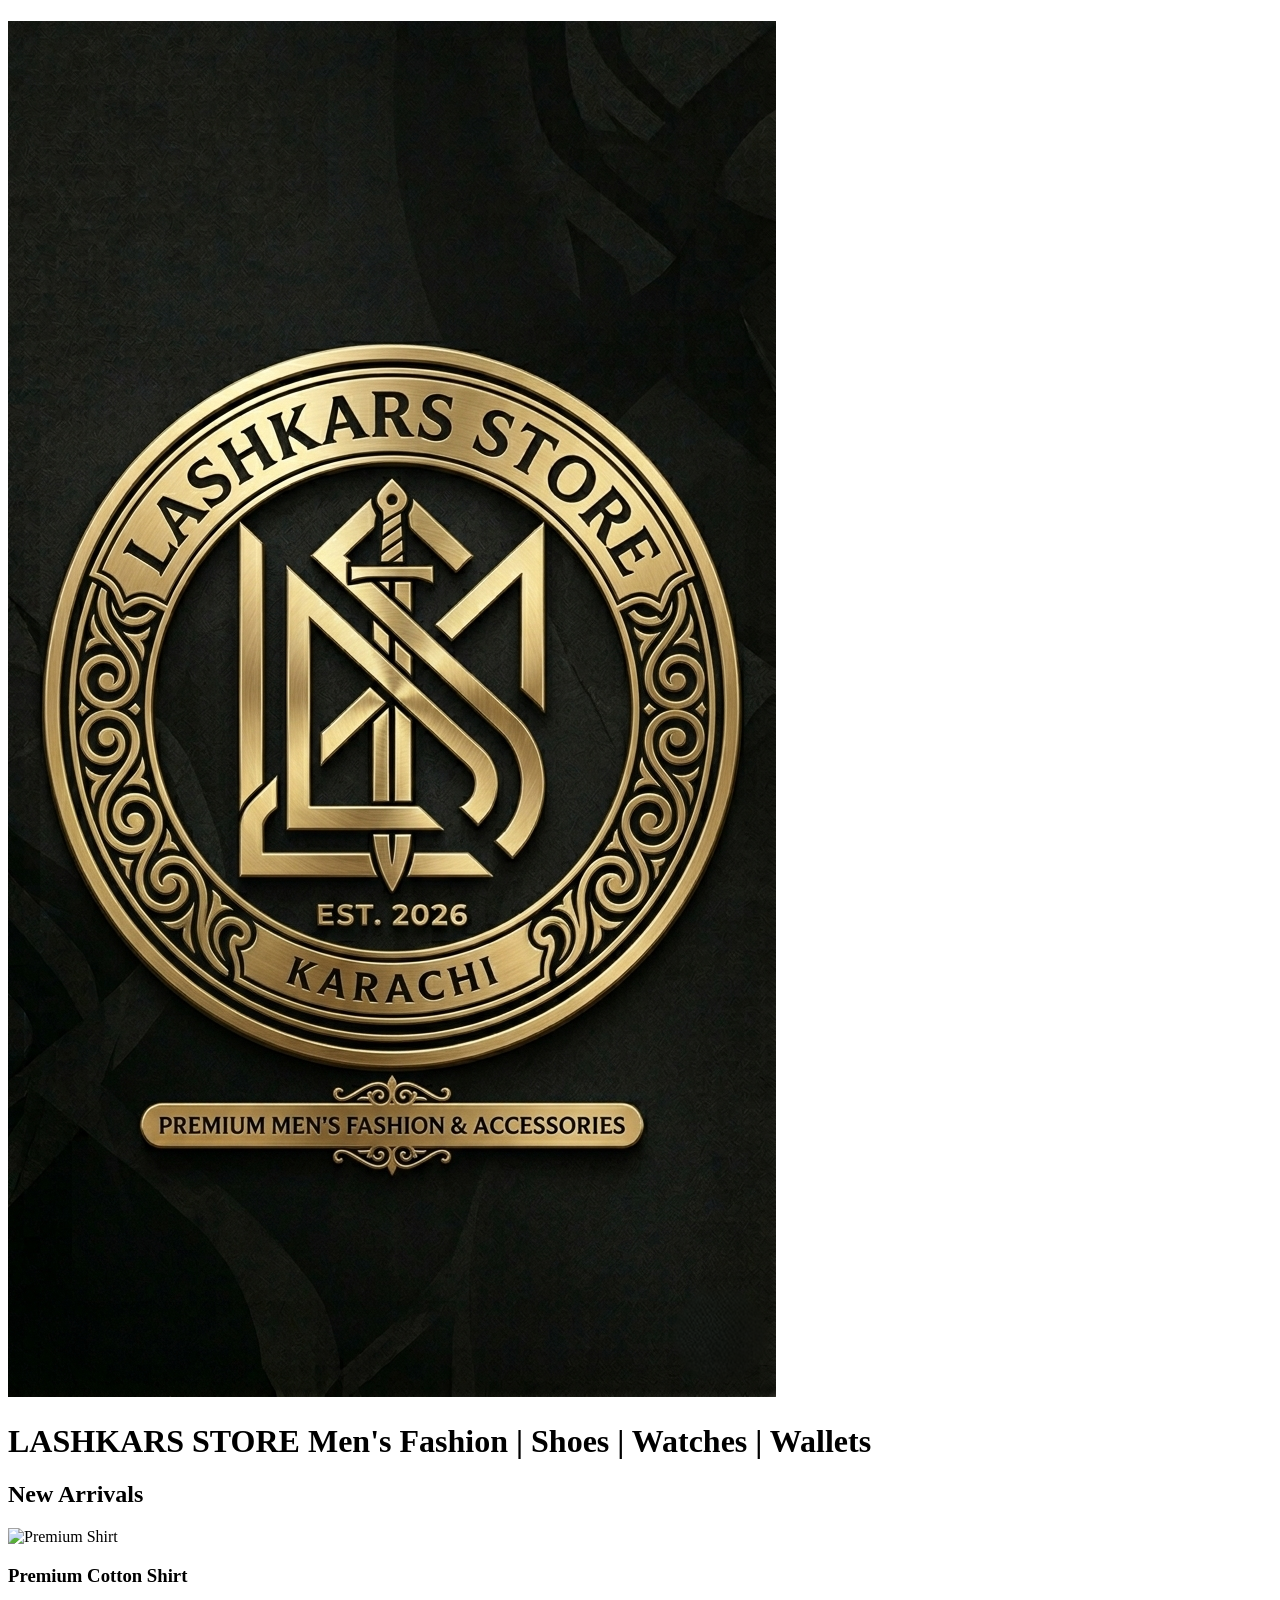
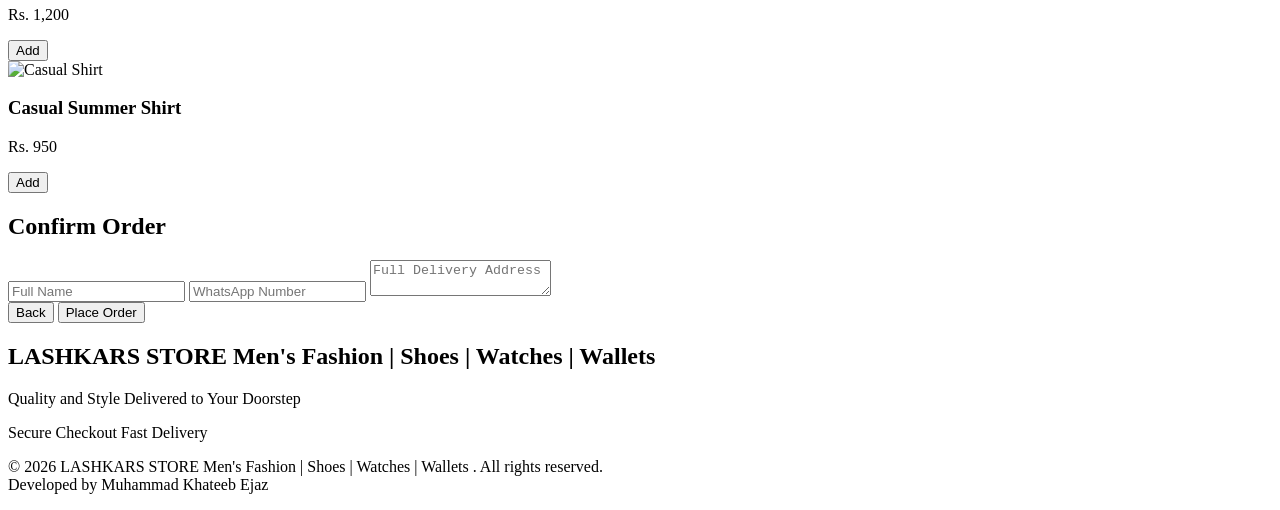
==== index.html @ 495f9097 "Update index.html" ====
<!DOCTYPE html>
<html lang="en">
<head>
    <meta charset="UTF-8">
    <meta name="viewport" content="width=device-width, initial-scale=1.0">
    <title>Blinkit Style Store</title>
    <script src="https://cdn.tailwindcss.com"></script>
</head>
<body class="bg-gray-100">

<header class="bg-yellow-400 p-3 md:p-4 shadow-md sticky top-0 z-50">
    <div class="container mx-auto flex justify-between items-center px-2 md:px-0">
        <h1 class="text-xl md:text-2xl font-bold text-black">
           
        </h1>
    
      <div class="container mx-auto flex items-center justify-between"> 

        <!-- Logo -->
        <div class="flex items-center gap-3">

            <img 
            src="logo.png"
            alt="LASHKARS Logo"
            class="w-12 h-12 rounded-full object-cover">

            <h1 class="text-xl md:text-2xl font-bold text-black">
                LASHKARS STORE
Men's Fashion | Shoes | Watches | Wallets
            </h1>

        </div>
    </header>

    <main class="container mx-auto p-3 md:p-8">
        <h2 class="text-lg md:text-xl font-bold mb-4 md:mb-6 text-gray-800">New Arrivals</h2>
        
        <div class="grid grid-cols-2 sm:grid-cols-3 md:grid-cols-4 lg:grid-cols-5 gap-3 md:gap-6">
            
            <div class="bg-white p-2 md:p-3 rounded-xl shadow-sm border border-gray-100 hover:shadow-md transition flex flex-col justify-between">
                <div>
                    <div class="h-40 md:h-52 overflow-hidden rounded-lg bg-gray-50 mb-2 md:mb-3">
                        <img src="https://i.ibb.co/BHY3Q6bq/SHIRT.jpg" alt="Premium Shirt" class="w-full h-full object-contain">
                    </div>
                    <h3 class="font-semibold text-xs md:text-sm text-gray-800 line-clamp-2">Premium Cotton Shirt</h3>
                    <p class="text-green-700 font-bold text-base md:text-lg">Rs. 1,200</p>
                </div>
                <button onclick="openOrderModal('Premium Cotton Shirt', '1200')" class="mt-2 w-full border-2 border-green-600 text-green-600 font-bold py-1.5 rounded-lg hover:bg-green-600 hover:text-white transition text-xs md:text-sm uppercase tracking-wider">Add</button>
            </div>

            <div class="bg-white p-2 md:p-3 rounded-xl shadow-sm border border-gray-100 hover:shadow-md transition flex flex-col justify-between">
                <div>
                    <div class="h-40 md:h-52 overflow-hidden rounded-lg bg-gray-50 mb-2 md:mb-3">
                        <img src="https://i.ibb.co/SXbGPmrp/shirt.jpg" alt="Casual Shirt" class="w-full h-full object-contain">
                    </div>
                    <h3 class="font-semibold text-xs md:text-sm text-gray-800 line-clamp-2">Casual Summer Shirt</h3>
                    <p class="text-green-700 font-bold text-base md:text-lg">Rs. 950</p>
                </div>
                <button onclick="openOrderModal('Casual Summer Shirt', '950')" class="mt-2 w-full border-2 border-green-600 text-green-600 font-bold py-1.5 rounded-lg hover:bg-green-600 hover:text-white transition text-xs md:text-sm uppercase tracking-wider">Add</button>
            </div>

            </div>
    </main>

    <div id="orderModal" class="fixed inset-0 bg-black bg-opacity-60 hidden flex items-center justify-center p-4 z-[100]">
        <div class="bg-white p-5 md:p-8 rounded-2xl w-full max-w-[95%] md:max-w-sm shadow-2xl">
            <h2 class="text-xl font-bold mb-1">Confirm Order</h2>
            <p id="selectedProductName" class="text-gray-500 text-xs md:text-sm mb-4 italic"></p>
            
            <form action="https://formspree.io/f/mwvyrdaq" method="POST">
                <input type="hidden" name="Item" id="productInput">
                <input type="hidden" name="Price" id="priceInput">
                
                <div class="space-y-3">
                    <input type="text" name="name" placeholder="Full Name" required class="w-full border-2 border-gray-100 p-2.5 rounded-xl focus:border-yellow-400 outline-none text-sm">
                    <input type="tel" name="phone" placeholder="WhatsApp Number" required class="w-full border-2 border-gray-100 p-2.5 rounded-xl focus:border-yellow-400 outline-none text-sm">
                    <textarea name="address" placeholder="Full Delivery Address" required class="w-full border-2 border-gray-100 p-2.5 rounded-xl focus:border-yellow-400 outline-none h-24 text-sm"></textarea>
                </div>
                
                <div class="flex gap-3 mt-6">
                    <button type="button" onclick="closeModal()" class="flex-1 text-gray-500 font-bold py-3 text-sm">Back</button>
                    <button type="submit" class="flex-1 bg-yellow-400 hover:bg-yellow-500 text-black font-bold py-3 rounded-xl shadow-lg text-sm">Place Order</button>
                </div>
            </form>
        </div>
    </div>

    <script>
        function openOrderModal(name, price) {
            document.getElementById('orderModal').classList.remove('hidden');
            document.getElementById('selectedProductName').innerText = "Ordering: " + name;
            document.getElementById('productInput').value = name;
            document.getElementById('priceInput').value = price;
            // Scroll lock for mobile
            document.body.style.overflow = 'hidden';
        }

        function closeModal() {
            document.getElementById('orderModal').classList.add('hidden');
            document.body.style.overflow = 'auto';
        }
    </script>



    <!-- Footer Section -->
    <footer class="bg-white border-t border-gray-200 mt-12 py-8">
        <div class="container mx-auto px-4 text-center">
            <h2 class="text-xl font-bold text-gray-800 mb-2">LASHKARS STORE Men's Fashion | Shoes | Watches | Wallets</h2>
            <p class="text-gray-500 text-sm mb-4">Quality and Style Delivered to Your Doorstep</p>
            <div class="flex justify-center gap-6 mb-6">
                <!-- Aap apne social links yahan add kar sakte hain -->
                <span class="text-yellow-500 text-xs font-bold px-3 py-1 border border-yellow-500 rounded-full">Secure Checkout</span>
                <span class="text-yellow-500 text-xs font-bold px-3 py-1 border border-yellow-500 rounded-full">Fast Delivery</span>
            </div>
            <div class="border-t border-gray-100 pt-6">
                <p class="text-gray-400 text-[10px] md:text-xs">
                    &copy; 2026 LASHKARS STORE Men's Fashion | Shoes | Watches | Wallets
. All rights reserved. <br class="md:hidden"> 
                    Developed by Muhammad Khateeb Ejaz
                </p>
            </div>
        </div>
    </footer>
</body>
</html>
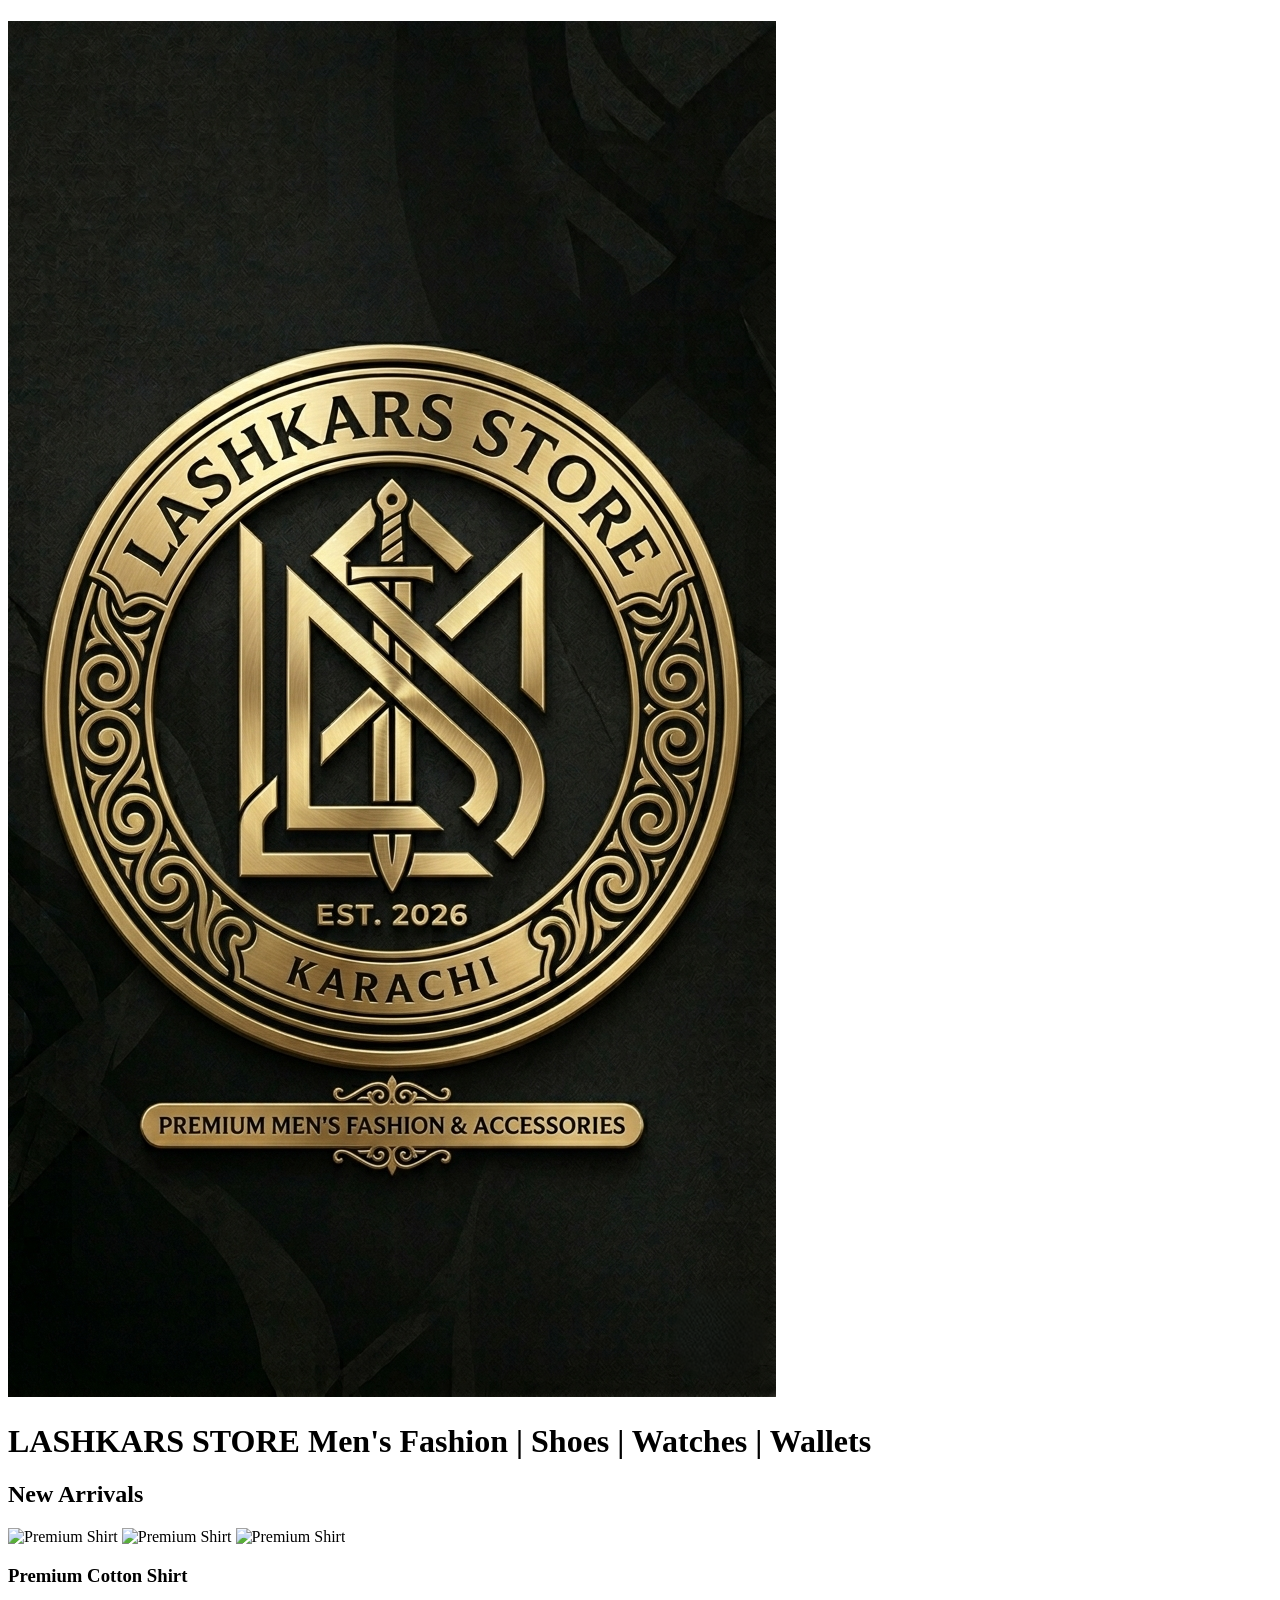
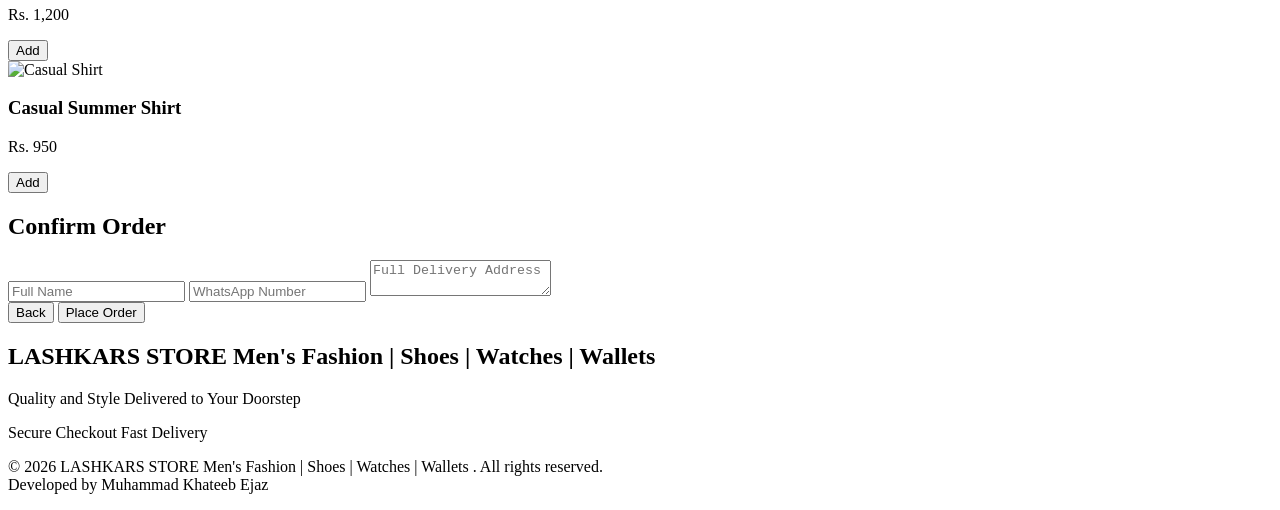
==== commit 2d6b4180: "Update index.html" ====
--- a/index.html
+++ b/index.html
@@ -41,8 +41,12 @@
                 <div>
                     <div class="h-40 md:h-52 overflow-hidden rounded-lg bg-gray-50 mb-2 md:mb-3">
                         <img src="https://i.ibb.co/BHY3Q6bq/SHIRT.jpg" alt="Premium Shirt" class="w-full h-full object-contain">
+                      <img src="https://i.ibb.co/d0sgFn4P/PICTURE5.jpg" alt="Premium Shirt" class="w-full h-full object-contain">
+                        <img src="https://i.ibb.co/8TqP82j/PICTURE4.jpg"" alt="Premium Shirt" class="w-full h-full object-contain">
+
                     </div>
                     <h3 class="font-semibold text-xs md:text-sm text-gray-800 line-clamp-2">Premium Cotton Shirt</h3>
+                    
                     <p class="text-green-700 font-bold text-base md:text-lg">Rs. 1,200</p>
                 </div>
                 <button onclick="openOrderModal('Premium Cotton Shirt', '1200')" class="mt-2 w-full border-2 border-green-600 text-green-600 font-bold py-1.5 rounded-lg hover:bg-green-600 hover:text-white transition text-xs md:text-sm uppercase tracking-wider">Add</button>
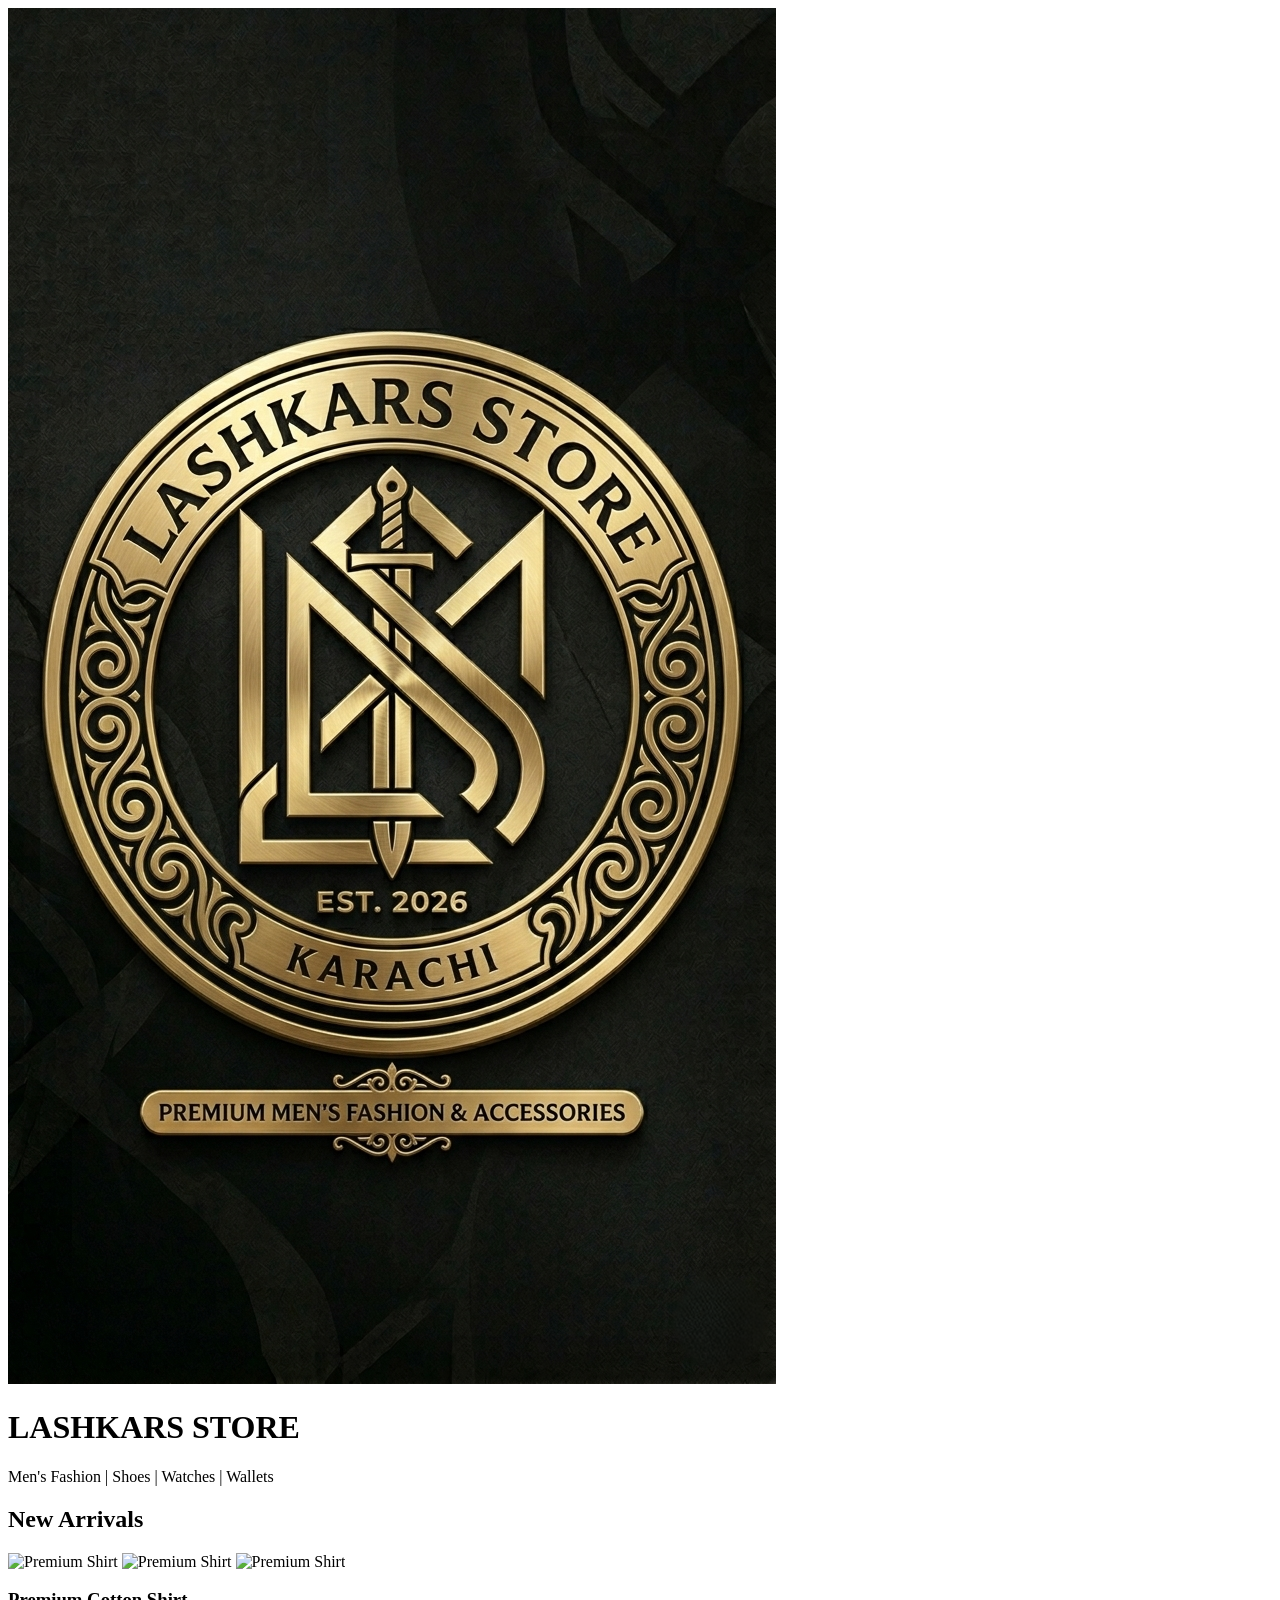
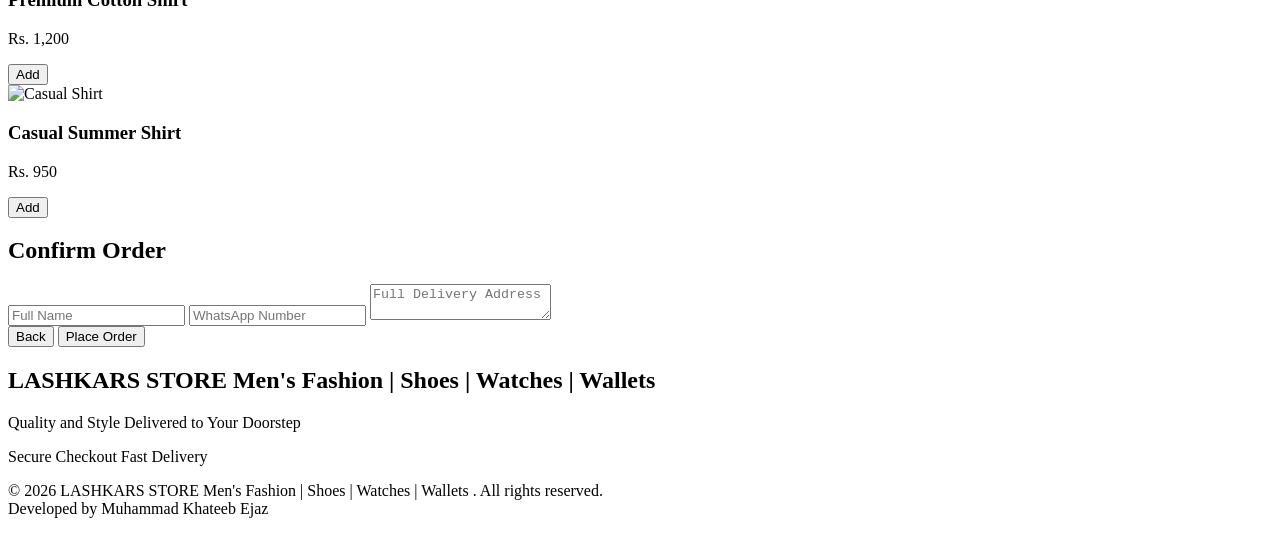
==== commit c631121d: "Update index.html" ====
--- a/index.html
+++ b/index.html
@@ -1,70 +1,178 @@
 <!DOCTYPE html>
 <html lang="en">
 <head>
-    <meta charset="UTF-8">
-    <meta name="viewport" content="width=device-width, initial-scale=1.0">
-    <title>Blinkit Style Store</title>
-    <script src="https://cdn.tailwindcss.com"></script>
+<meta charset="UTF-8">
+<meta name="viewport" content="width=device-width, initial-scale=1.0">
+
+<title>LASHKARS STORE</title>
+
+<script src="https://cdn.tailwindcss.com"></script>
+
 </head>
+
 <body class="bg-gray-100">
 
+
 <header class="bg-yellow-400 p-3 md:p-4 shadow-md sticky top-0 z-50">
-    <div class="container mx-auto flex justify-between items-center px-2 md:px-0">
-        <h1 class="text-xl md:text-2xl font-bold text-black">
-           
-        </h1>
-    
-      <div class="container mx-auto flex items-center justify-between"> 
-
-        <!-- Logo -->
-        <div class="flex items-center gap-3">
-
-            <img 
-            src="logo.png"
-            alt="LASHKARS Logo"
-            class="w-12 h-12 rounded-full object-cover">
-
-            <h1 class="text-xl md:text-2xl font-bold text-black">
-                LASHKARS STORE
+
+<div class="container mx-auto flex items-center justify-between px-2 md:px-0">
+
+
+<!-- Logo -->
+
+<div class="flex items-center gap-3">
+
+<img 
+src="logo.png"
+alt="LASHKARS Logo"
+class="w-12 h-12 rounded-full object-cover">
+
+
+<div>
+
+<h1 class="text-xl md:text-2xl font-bold text-black">
+LASHKARS STORE
+</h1>
+
+<p class="text-xs md:text-base font-medium text-black">
 Men's Fashion | Shoes | Watches | Wallets
-            </h1>
-
-        </div>
-    </header>
-
-    <main class="container mx-auto p-3 md:p-8">
-        <h2 class="text-lg md:text-xl font-bold mb-4 md:mb-6 text-gray-800">New Arrivals</h2>
-        
-        <div class="grid grid-cols-2 sm:grid-cols-3 md:grid-cols-4 lg:grid-cols-5 gap-3 md:gap-6">
-            
-            <div class="bg-white p-2 md:p-3 rounded-xl shadow-sm border border-gray-100 hover:shadow-md transition flex flex-col justify-between">
-                <div>
-                    <div class="h-40 md:h-52 overflow-hidden rounded-lg bg-gray-50 mb-2 md:mb-3">
-                        <img src="https://i.ibb.co/BHY3Q6bq/SHIRT.jpg" alt="Premium Shirt" class="w-full h-full object-contain">
-                      <img src="https://i.ibb.co/d0sgFn4P/PICTURE5.jpg" alt="Premium Shirt" class="w-full h-full object-contain">
-                        <img src="https://i.ibb.co/8TqP82j/PICTURE4.jpg"" alt="Premium Shirt" class="w-full h-full object-contain">
-
-                    </div>
-                    <h3 class="font-semibold text-xs md:text-sm text-gray-800 line-clamp-2">Premium Cotton Shirt</h3>
-                    
-                    <p class="text-green-700 font-bold text-base md:text-lg">Rs. 1,200</p>
-                </div>
-                <button onclick="openOrderModal('Premium Cotton Shirt', '1200')" class="mt-2 w-full border-2 border-green-600 text-green-600 font-bold py-1.5 rounded-lg hover:bg-green-600 hover:text-white transition text-xs md:text-sm uppercase tracking-wider">Add</button>
-            </div>
-
-            <div class="bg-white p-2 md:p-3 rounded-xl shadow-sm border border-gray-100 hover:shadow-md transition flex flex-col justify-between">
-                <div>
-                    <div class="h-40 md:h-52 overflow-hidden rounded-lg bg-gray-50 mb-2 md:mb-3">
-                        <img src="https://i.ibb.co/SXbGPmrp/shirt.jpg" alt="Casual Shirt" class="w-full h-full object-contain">
-                    </div>
-                    <h3 class="font-semibold text-xs md:text-sm text-gray-800 line-clamp-2">Casual Summer Shirt</h3>
-                    <p class="text-green-700 font-bold text-base md:text-lg">Rs. 950</p>
-                </div>
-                <button onclick="openOrderModal('Casual Summer Shirt', '950')" class="mt-2 w-full border-2 border-green-600 text-green-600 font-bold py-1.5 rounded-lg hover:bg-green-600 hover:text-white transition text-xs md:text-sm uppercase tracking-wider">Add</button>
-            </div>
-
-            </div>
-    </main>
+</p>
+
+
+</div>
+
+</div>
+
+
+</div>
+
+</header>
+
+
+
+<main class="container mx-auto p-3 md:p-8">
+
+
+<h2 class="text-lg md:text-xl font-bold mb-4 md:mb-6 text-gray-800">
+New Arrivals
+</h2>
+
+
+
+<div class="grid grid-cols-2 sm:grid-cols-3 md:grid-cols-4 lg:grid-cols-5 gap-3 md:gap-6">
+
+
+
+<!-- Product 1 -->
+
+<div class="bg-white p-2 md:p-3 rounded-xl shadow-sm border border-gray-100 hover:shadow-md transition flex flex-col justify-between">
+
+
+<div>
+
+
+<div class="h-40 md:h-52 overflow-hidden rounded-lg bg-gray-50 mb-2 md:mb-3 grid grid-cols-3 gap-1">
+
+
+<img src="https://i.ibb.co/BHY3Q6bq/SHIRT.jpg"
+alt="Premium Shirt"
+class="w-full h-full object-contain">
+
+
+<img src="https://i.ibb.co/d0sgFn4P/PICTURE5.jpg"
+alt="Premium Shirt"
+class="w-full h-full object-contain">
+
+
+<img src="https://i.ibb.co/8TqP82j/PICTURE4.jpg"
+alt="Premium Shirt"
+class="w-full h-full object-contain">
+
+
+</div>
+
+
+
+<h3 class="font-semibold text-xs md:text-sm text-gray-800 line-clamp-2">
+Premium Cotton Shirt
+</h3>
+
+
+<p class="text-green-700 font-bold text-base md:text-lg">
+Rs. 1,200
+</p>
+
+
+</div>
+
+
+
+<button 
+onclick="openOrderModal('Premium Cotton Shirt','1200')"
+class="mt-2 w-full border-2 border-green-600 text-green-600 font-bold py-1.5 rounded-lg hover:bg-green-600 hover:text-white transition text-xs md:text-sm uppercase">
+
+Add
+
+</button>
+
+
+</div>
+
+
+
+
+
+<!-- Product 2 -->
+
+
+<div class="bg-white p-2 md:p-3 rounded-xl shadow-sm border border-gray-100 hover:shadow-md transition flex flex-col justify-between">
+
+
+<div>
+
+
+<div class="h-40 md:h-52 overflow-hidden rounded-lg bg-gray-50 mb-2 md:mb-3">
+
+
+<img src="https://i.ibb.co/SXbGPmrp/shirt.jpg"
+alt="Casual Shirt"
+class="w-full h-full object-contain">
+
+
+</div>
+
+
+
+<h3 class="font-semibold text-xs md:text-sm text-gray-800 line-clamp-2">
+Casual Summer Shirt
+</h3>
+
+
+<p class="text-green-700 font-bold text-base md:text-lg">
+Rs. 950
+</p>
+
+
+</div>
+
+
+
+<button 
+onclick="openOrderModal('Casual Summer Shirt','950')"
+class="mt-2 w-full border-2 border-green-600 text-green-600 font-bold py-1.5 rounded-lg hover:bg-green-600 hover:text-white transition text-xs md:text-sm uppercase">
+
+Add
+
+</button>
+
+
+</div>
+
+
+</div>
+
+
+</main>
 
     <div id="orderModal" class="fixed inset-0 bg-black bg-opacity-60 hidden flex items-center justify-center p-4 z-[100]">
         <div class="bg-white p-5 md:p-8 rounded-2xl w-full max-w-[95%] md:max-w-sm shadow-2xl">
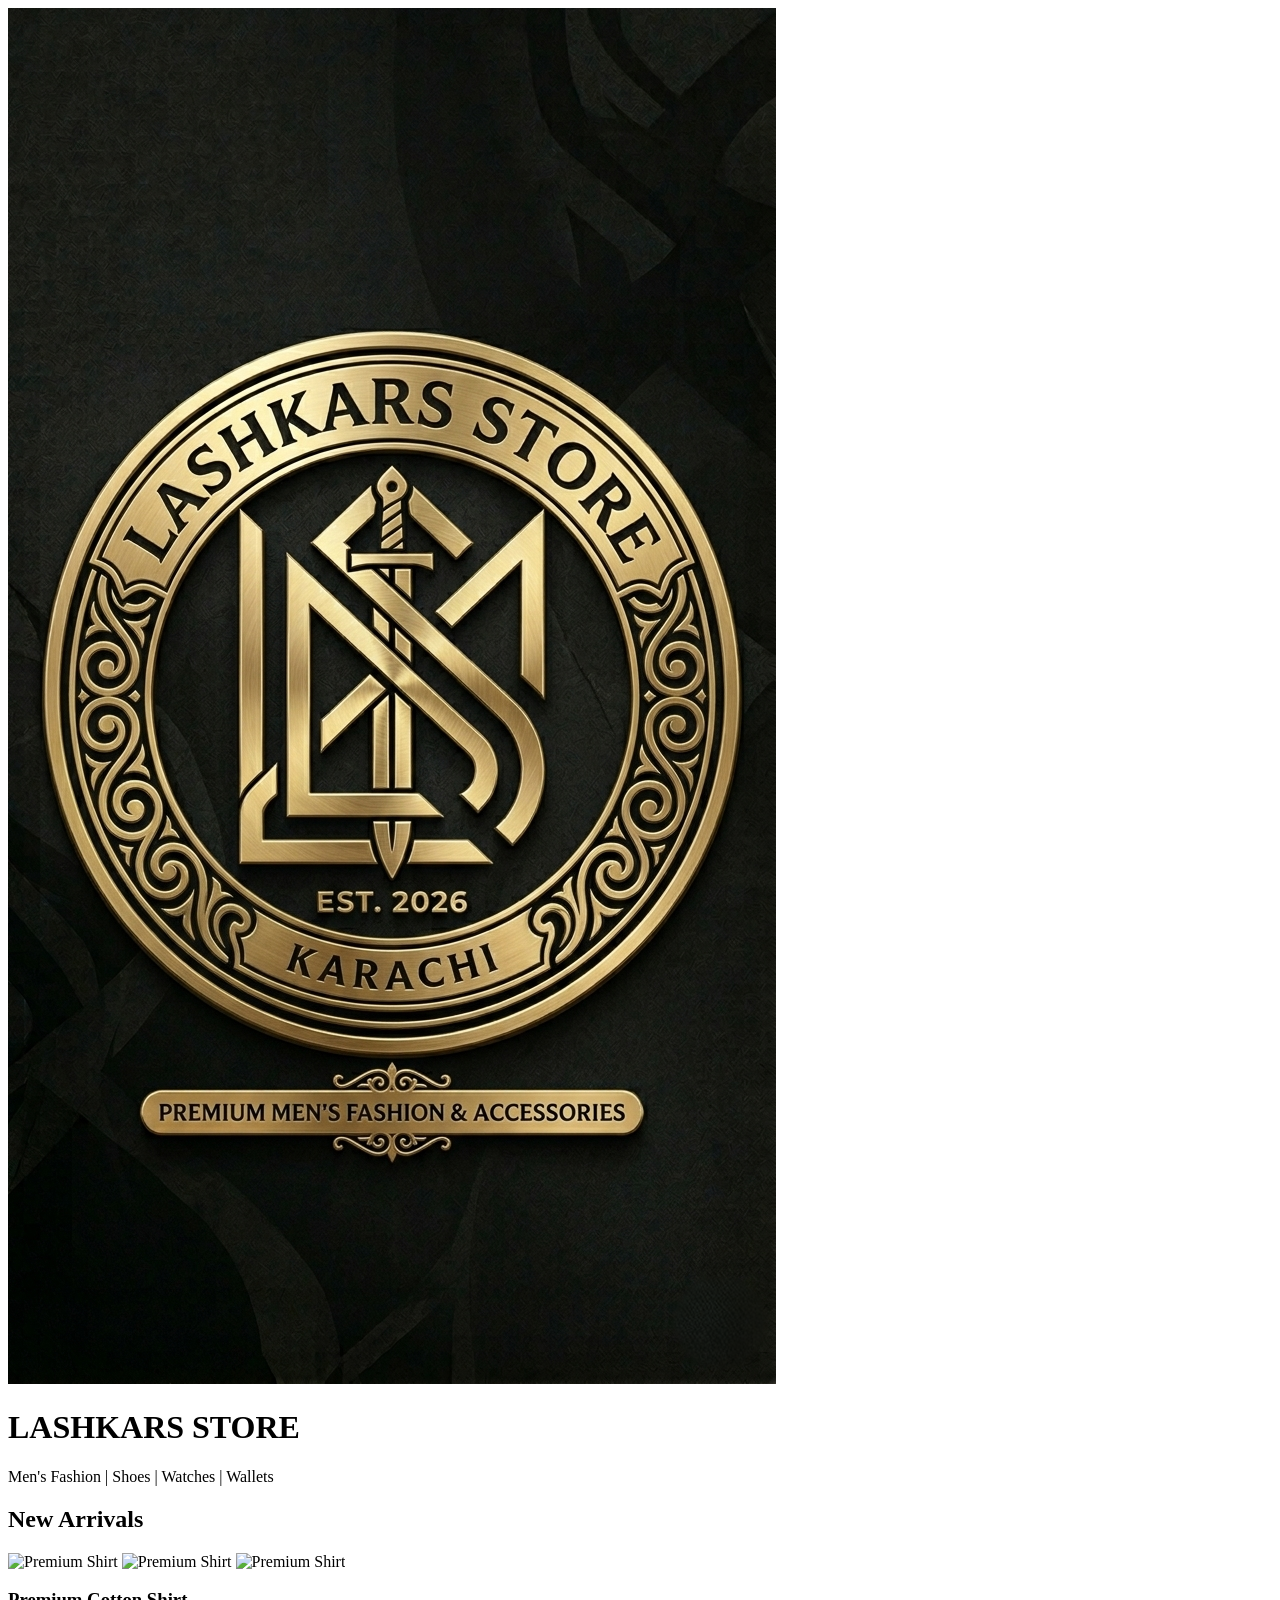
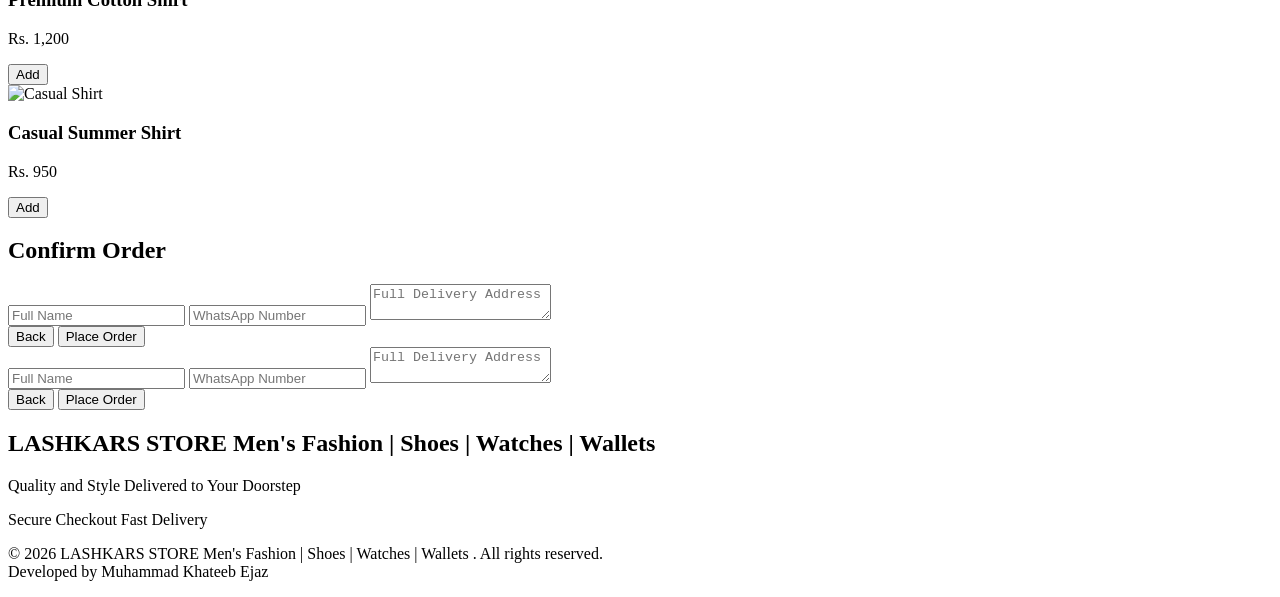
==== commit 126b8ef1: "Update index.html" ====
--- a/index.html
+++ b/index.html
@@ -174,14 +174,100 @@
 
 </main>
 
-    <div id="orderModal" class="fixed inset-0 bg-black bg-opacity-60 hidden flex items-center justify-center p-4 z-[100]">
-        <div class="bg-white p-5 md:p-8 rounded-2xl w-full max-w-[95%] md:max-w-sm shadow-2xl">
-            <h2 class="text-xl font-bold mb-1">Confirm Order</h2>
-            <p id="selectedProductName" class="text-gray-500 text-xs md:text-sm mb-4 italic"></p>
-            
-            <form action="https://formspree.io/f/mwvyrdaq" method="POST">
-                <input type="hidden" name="Item" id="productInput">
-                <input type="hidden" name="Price" id="priceInput">
+ <!-- Order Modal -->
+
+<div id="orderModal" 
+class="fixed inset-0 bg-black bg-opacity-60 hidden flex items-center justify-center p-4 z-[100]">
+
+
+<div class="bg-white p-5 md:p-8 rounded-2xl w-full max-w-[95%] md:max-w-sm shadow-2xl">
+
+
+<h2 class="text-xl font-bold mb-1">
+Confirm Order
+</h2>
+
+
+<p id="selectedProductName" 
+class="text-gray-500 text-xs md:text-sm mb-4 italic">
+</p>
+
+
+
+<form action="https://formspree.io/f/mwvyrdaq" method="POST">
+
+
+<input type="hidden" name="Item" id="productInput">
+
+<input type="hidden" name="Price" id="priceInput">
+
+
+
+<div class="space-y-3">
+
+
+<input 
+type="text"
+name="name"
+placeholder="Full Name"
+required
+class="w-full border-2 border-gray-100 p-2.5 rounded-xl focus:border-yellow-400 outline-none text-sm">
+
+
+
+<input 
+type="tel"
+name="phone"
+placeholder="WhatsApp Number"
+required
+class="w-full border-2 border-gray-100 p-2.5 rounded-xl focus:border-yellow-400 outline-none text-sm">
+
+
+
+<textarea
+name="address"
+placeholder="Full Delivery Address"
+required
+class="w-full border-2 border-gray-100 p-2.5 rounded-xl focus:border-yellow-400 outline-none h-24 text-sm"></textarea>
+
+
+</div>
+
+
+
+<div class="flex gap-3 mt-6">
+
+
+<button 
+type="button"
+onclick="closeModal()"
+class="flex-1 text-gray-500 font-bold py-3 text-sm">
+
+Back
+
+</button>
+
+
+
+<button 
+type="submit"
+class="flex-1 bg-yellow-400 hover:bg-yellow-500 text-black font-bold py-3 rounded-xl shadow-lg text-sm">
+
+Place Order
+
+</button>
+
+
+</div>
+
+
+</form>
+
+
+</div>
+
+
+</div>
                 
                 <div class="space-y-3">
                     <input type="text" name="name" placeholder="Full Name" required class="w-full border-2 border-gray-100 p-2.5 rounded-xl focus:border-yellow-400 outline-none text-sm">
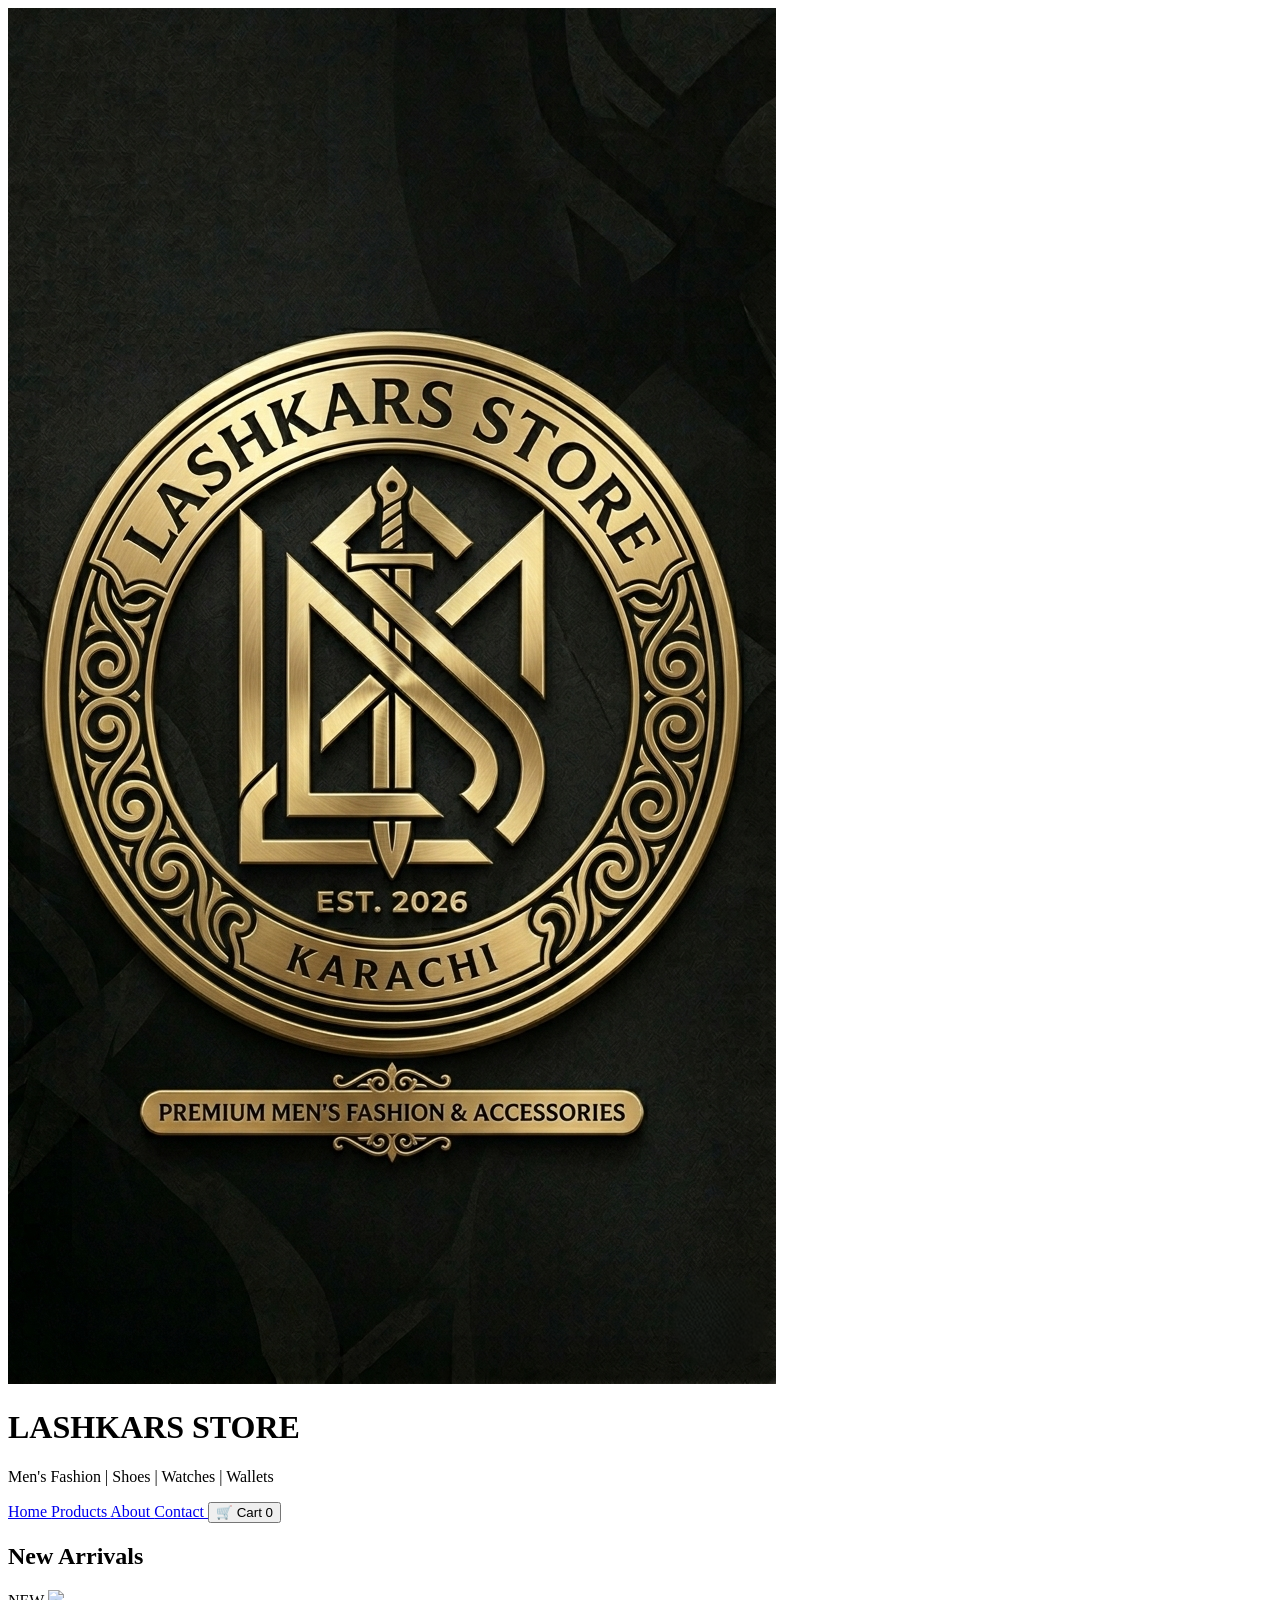
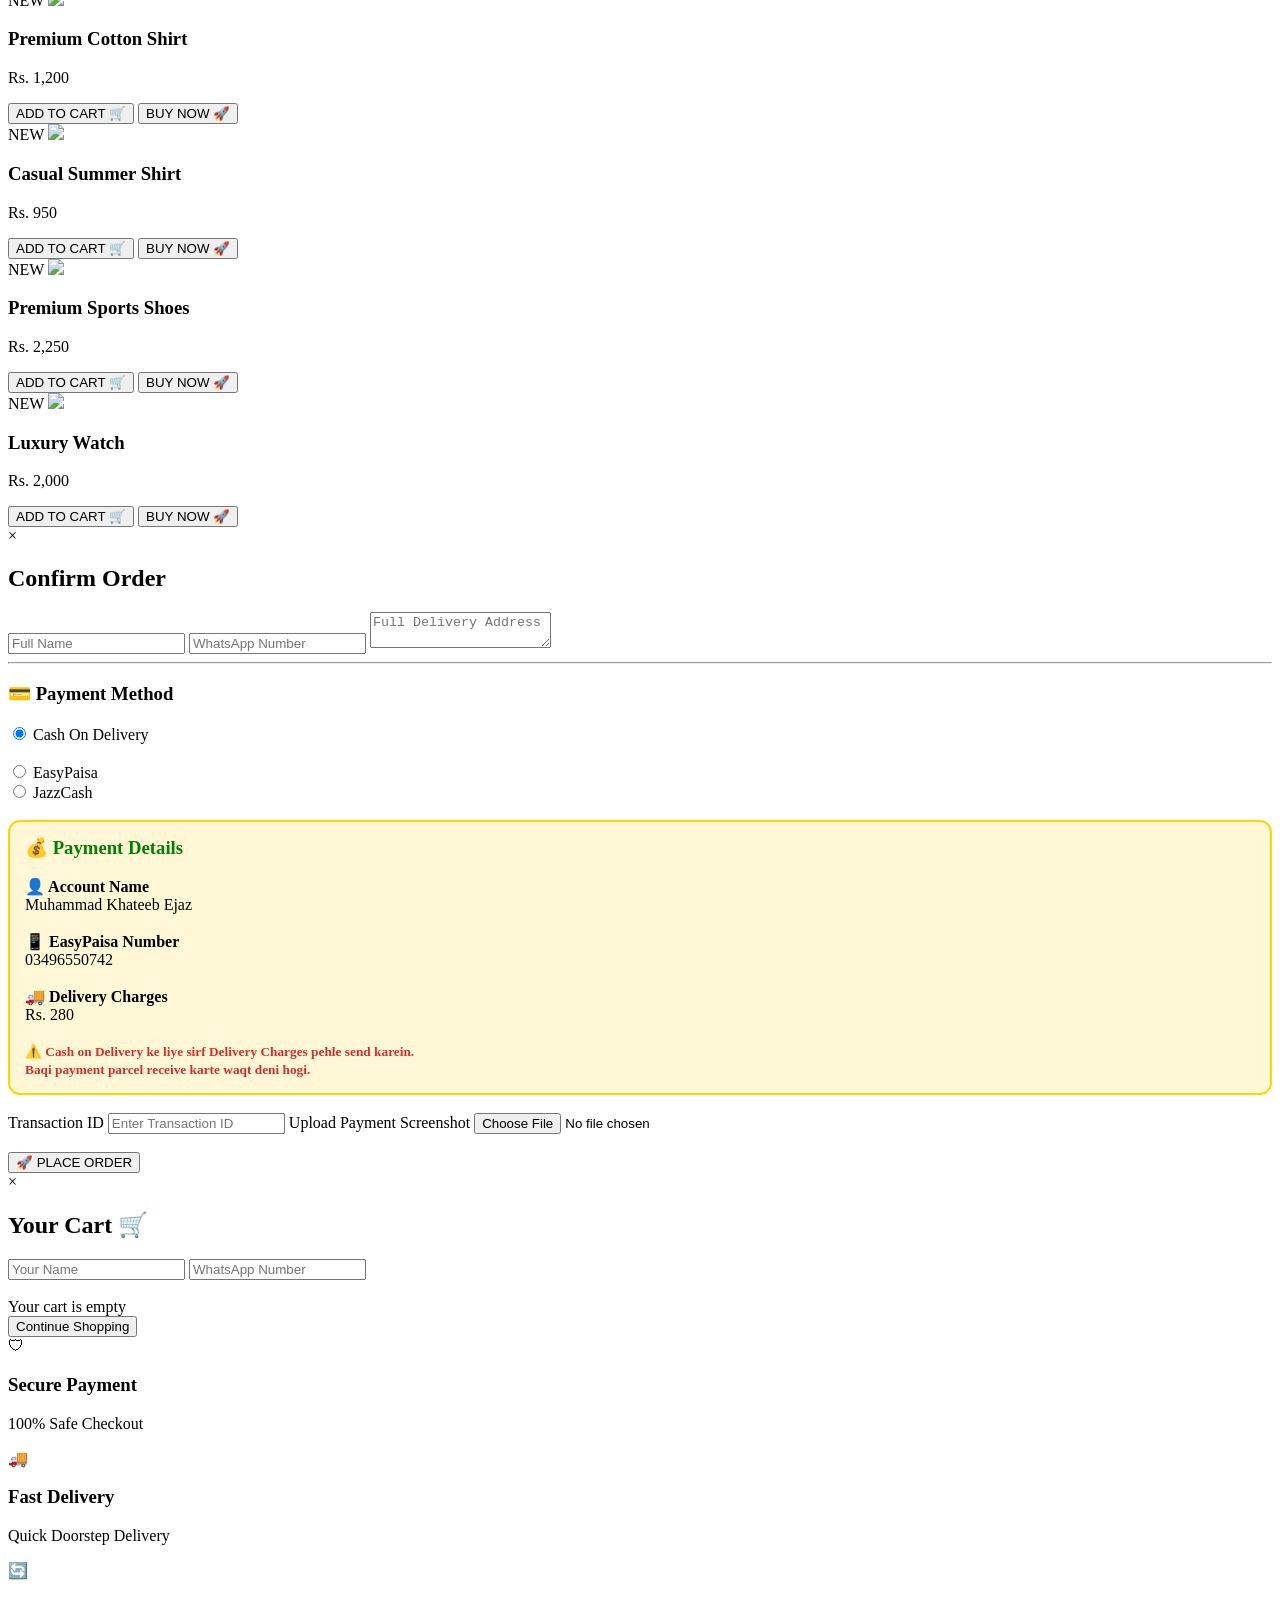
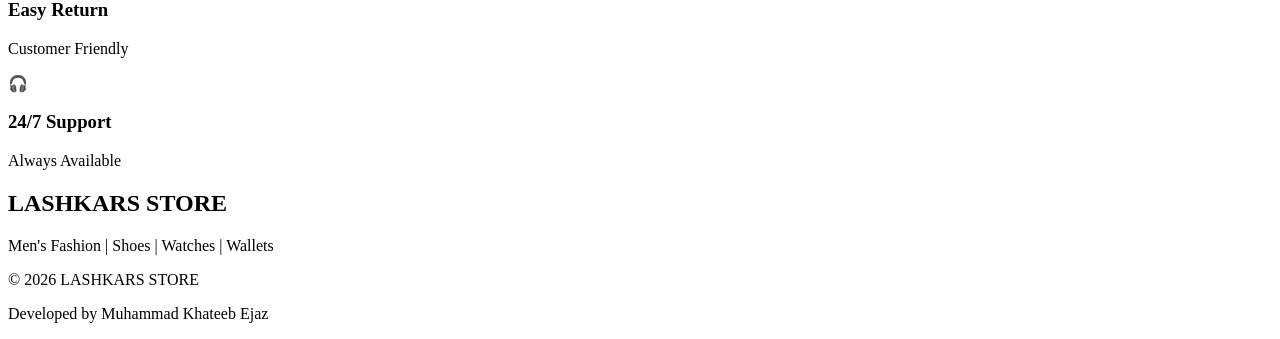
==== commit b8e624ee: "Update index.html" ====
--- a/index.html
+++ b/index.html
@@ -1,324 +1,593 @@
+
 <!DOCTYPE html>
 <html lang="en">
+
 <head>
+
 <meta charset="UTF-8">
+
 <meta name="viewport" content="width=device-width, initial-scale=1.0">
 
-<title>LASHKARS STORE</title>
-
+<title>LASHKARS STORE | Men's Fashion</title>
+
+
+<!-- Tailwind CDN -->
 <script src="https://cdn.tailwindcss.com"></script>
 
+
+<!-- Custom CSS -->
+<link rel="stylesheet" href="style.css">
+
+
 </head>
 
-<body class="bg-gray-100">
-
-
-<header class="bg-yellow-400 p-3 md:p-4 shadow-md sticky top-0 z-50">
-
-<div class="container mx-auto flex items-center justify-between px-2 md:px-0">
-
-
-<!-- Logo -->
-
-<div class="flex items-center gap-3">
-
-<img 
-src="logo.png"
-alt="LASHKARS Logo"
-class="w-12 h-12 rounded-full object-cover">
+
+<body>
+
+
+<!-- NAVBAR -->
+
+<header class="header">
+
+
+<div class="logo-area">
+
+<img src="logo.png" class="logo">
 
 
 <div>
-
-<h1 class="text-xl md:text-2xl font-bold text-black">
-LASHKARS STORE
-</h1>
-
-<p class="text-xs md:text-base font-medium text-black">
-Men's Fashion | Shoes | Watches | Wallets
-</p>
-
-
-</div>
-
-</div>
-
-
-</div>
+<h1>LASHKARS STORE</h1>
+<p>Men's Fashion | Shoes | Watches | Wallets</p>
+</div>
+
+
+</div>
+
+
+
+<nav class="navbar">
+
+
+<a href="#home">
+Home
+</a>
+
+
+<a href="Products.html">
+Products
+</a>
+
+
+<a href="About.html">
+About
+</a>
+
+
+<a href="Contact.html">
+Contact
+</a>
+
+
+
+<button class="cart-btn" onclick="openCart()">
+
+🛒 Cart 
+<span id="cartCount">0</span>
+
+</button>
+
+
+
+</nav>
+
 
 </header>
 
 
 
-<main class="container mx-auto p-3 md:p-8">
-
-
-<h2 class="text-lg md:text-xl font-bold mb-4 md:mb-6 text-gray-800">
+
+
+
+<!-- PRODUCTS SECTION -->
+
+
+<section class="products">
+
+
+<h2>
 New Arrivals
 </h2>
 
 
 
-<div class="grid grid-cols-2 sm:grid-cols-3 md:grid-cols-4 lg:grid-cols-5 gap-3 md:gap-6">
-
-
-
-<!-- Product 1 -->
-
-<div class="bg-white p-2 md:p-3 rounded-xl shadow-sm border border-gray-100 hover:shadow-md transition flex flex-col justify-between">
-
-
-<div>
-
-
-<div class="h-40 md:h-52 overflow-hidden rounded-lg bg-gray-50 mb-2 md:mb-3 grid grid-cols-3 gap-1">
-
-
-<img src="https://i.ibb.co/BHY3Q6bq/SHIRT.jpg"
-alt="Premium Shirt"
-class="w-full h-full object-contain">
-
-
-<img src="https://i.ibb.co/d0sgFn4P/PICTURE5.jpg"
-alt="Premium Shirt"
-class="w-full h-full object-contain">
-
-
-<img src="https://i.ibb.co/8TqP82j/PICTURE4.jpg"
-alt="Premium Shirt"
-class="w-full h-full object-contain">
-
-
-</div>
-
-
-
-<h3 class="font-semibold text-xs md:text-sm text-gray-800 line-clamp-2">
+
+<div class="product-grid">
+
+
+
+
+
+<!-- PRODUCT 1 -->
+
+<div class="product-card">
+
+
+<span class="badge">
+NEW
+</span>
+
+
+<img src="PICTURE1.jpeg">
+
+
+<h3>
 Premium Cotton Shirt
 </h3>
 
 
-<p class="text-green-700 font-bold text-base md:text-lg">
+<p class="price">
 Rs. 1,200
 </p>
 
 
-</div>
-
-
-
-<button 
-onclick="openOrderModal('Premium Cotton Shirt','1200')"
-class="mt-2 w-full border-2 border-green-600 text-green-600 font-bold py-1.5 rounded-lg hover:bg-green-600 hover:text-white transition text-xs md:text-sm uppercase">
-
-Add
-
-</button>
-
-
-</div>
-
-
-
-
-
-<!-- Product 2 -->
-
-
-<div class="bg-white p-2 md:p-3 rounded-xl shadow-sm border border-gray-100 hover:shadow-md transition flex flex-col justify-between">
-
-
-<div>
-
-
-<div class="h-40 md:h-52 overflow-hidden rounded-lg bg-gray-50 mb-2 md:mb-3">
-
-
-<img src="https://i.ibb.co/SXbGPmrp/shirt.jpg"
-alt="Casual Shirt"
-class="w-full h-full object-contain">
-
-
-</div>
-
-
-
-<h3 class="font-semibold text-xs md:text-sm text-gray-800 line-clamp-2">
+  <button onclick="addCart('Premium Cotton Shirt',1200)">
+ADD TO CART 🛒
+</button>
+
+<button onclick="openOrder('Premium Cotton Shirt',1200)">
+BUY NOW 🚀
+</button>
+
+
+</div>
+
+
+
+
+
+
+
+
+<!-- PRODUCT 2 -->
+
+<div class="product-card">
+
+
+<span class="badge">
+NEW
+</span>
+
+
+<img src="Summer Shirts.png">
+
+
+<h3>
 Casual Summer Shirt
 </h3>
 
 
-<p class="text-green-700 font-bold text-base md:text-lg">
+<p class="price">
 Rs. 950
 </p>
 
 
-</div>
-
-
-
-<button 
-onclick="openOrderModal('Casual Summer Shirt','950')"
-class="mt-2 w-full border-2 border-green-600 text-green-600 font-bold py-1.5 rounded-lg hover:bg-green-600 hover:text-white transition text-xs md:text-sm uppercase">
-
-Add
-
-</button>
-
-
-</div>
-
-
-</div>
-
-
-</main>
-
- <!-- Order Modal -->
-
-<div id="orderModal" 
-class="fixed inset-0 bg-black bg-opacity-60 hidden flex items-center justify-center p-4 z-[100]">
-
-
-<div class="bg-white p-5 md:p-8 rounded-2xl w-full max-w-[95%] md:max-w-sm shadow-2xl">
-
-
-<h2 class="text-xl font-bold mb-1">
+  <button onclick="addCart('Casual Summer Shirt',950)">
+ADD TO CART 🛒
+</button>
+
+<button onclick="openOrder('Casual Summer Shirt',950)">
+BUY NOW 🚀
+</button>
+
+
+
+</div>
+
+
+
+
+
+<!-- PRODUCT 3 -->
+
+<div class="product-card">
+
+
+<span class="badge">
+NEW
+</span>
+
+
+<img src="Premium Sports Shoes NIKE.png">
+
+
+<h3>
+Premium Sports Shoes
+</h3>
+
+
+<p class="price">
+Rs. 2,250
+</p>
+
+ <button onclick="addCart('Premium Sports Shoes',2250)">
+ADD TO CART 🛒
+</button>
+
+<button onclick="openOrder('Premium Sports Shoes',2250)">
+BUY NOW 🚀
+</button>
+
+</div>
+
+ 
+
+
+
+
+
+<!-- PRODUCT 4 -->
+
+
+<div class="product-card">
+
+
+<span class="badge">
+NEW
+</span>
+
+
+<img src="Mens Leather Watches Skeleton Double Sided.png">
+
+
+<h3>
+Luxury Watch
+</h3>
+
+
+<p class="price">
+Rs. 2,000
+</p>
+
+
+
+ <button onclick="addCart('Luxury Watch',2000)">
+ADD TO CART 🛒
+</button>
+
+<button onclick="openOrder('Luxury Watch',2000)">
+BUY NOW 🚀
+</button>
+
+
+
+</div>
+
+
+
+
+</div>
+
+
+</section>
+
+
+
+
+
+
+
+<!-- ORDER MODAL -->
+
+
+<div id="orderModal" class="modal">
+
+
+<div class="modal-box">
+
+
+<span class="close" onclick="closeOrder()">
+×
+</span>
+
+
+
+<h2>
 Confirm Order
 </h2>
 
 
-<p id="selectedProductName" 
-class="text-gray-500 text-xs md:text-sm mb-4 italic">
-</p>
-
-
-
-<form action="https://formspree.io/f/mwvyrdaq" method="POST">
-
-
-<input type="hidden" name="Item" id="productInput">
-
-<input type="hidden" name="Price" id="priceInput">
-
-
-
-<div class="space-y-3">
+
+<p id="productName"></p>
+
+
+
+
+<form action="https://formspree.io/f/xpqegqqd" method="POST">
+
+
+<input 
+type="hidden"
+name="Product"
+id="productInput">
+
+
+
+<input 
+type="hidden"
+name="Price"
+id="priceInput">
+
+
+
 
 
 <input 
 type="text"
-name="name"
+name="Customer Name"
 placeholder="Full Name"
-required
-class="w-full border-2 border-gray-100 p-2.5 rounded-xl focus:border-yellow-400 outline-none text-sm">
+required>
+
 
 
 
 <input 
 type="tel"
-name="phone"
+name="WhatsApp Number"
 placeholder="WhatsApp Number"
-required
-class="w-full border-2 border-gray-100 p-2.5 rounded-xl focus:border-yellow-400 outline-none text-sm">
+required>
+
 
 
 
 <textarea
-name="address"
+name="Address"
 placeholder="Full Delivery Address"
-required
-class="w-full border-2 border-gray-100 p-2.5 rounded-xl focus:border-yellow-400 outline-none h-24 text-sm"></textarea>
-
-
-</div>
-
-
-
-<div class="flex gap-3 mt-6">
-
-
-<button 
-type="button"
-onclick="closeModal()"
-class="flex-1 text-gray-500 font-bold py-3 text-sm">
-
-Back
-
-</button>
-
-
-
-<button 
-type="submit"
-class="flex-1 bg-yellow-400 hover:bg-yellow-500 text-black font-bold py-3 rounded-xl shadow-lg text-sm">
-
-Place Order
-
-</button>
-
-
-</div>
+required>
+</textarea>
+
+<hr>
+
+<h3>💳 Payment Method</h3>
+
+<label>
+<input type="radio" name="Payment Method" value="Cash On Delivery" checked>
+Cash On Delivery
+</label>
+
+<br><br>
+
+<label>
+<input type="radio" name="Payment Method" value="EasyPaisa">
+EasyPaisa
+</label>
+
+<br>
+
+<label>
+<input type="radio" name="Payment Method" value="JazzCash">
+JazzCash
+</label>
+
+<br><br>
+
+<div style="background:#fff7d6;padding:15px;border-radius:12px;border:2px solid #ffd400;">
+
+<h3 style="margin-top:0;color:#008000;">💰 Payment Details</h3>
+
+<b>👤 Account Name</b><br>
+Muhammad Khateeb Ejaz
+
+<br><br>
+
+<b>📱 EasyPaisa Number</b><br>
+03496550742
+
+<!-- Agar baad mein JazzCash use karna ho to ye uncomment kar dena
+
+<br><br>
+
+<b>💳 JazzCash Number</b><br>
+03XX-XXXXXXX
+
+-->
+
+<br><br>
+
+<b>🚚 Delivery Charges</b><br>
+Rs. 280
+
+<br><br>
+
+<small style="color:#d32f2f;font-weight:bold;">
+⚠️ Cash on Delivery ke liye sirf Delivery Charges pehle send karein.<br>
+Baqi payment parcel receive karte waqt deni hogi.
+</small>
+
+</div>
+
+<br>
+
+<label>Transaction ID</label>
+
+<input
+type="text"
+name="Transaction ID"
+placeholder="Enter Transaction ID">
+
+<label>Upload Payment Screenshot</label>
+
+<input
+type="file"
+name="Payment Screenshot"
+accept="image/*">
+
+<br><br>
+
+<button type="submit">
+🚀 PLACE ORDER
+</button>
+
 
 
 </form>
 
 
-</div>
-
-
-</div>
-                
-                <div class="space-y-3">
-                    <input type="text" name="name" placeholder="Full Name" required class="w-full border-2 border-gray-100 p-2.5 rounded-xl focus:border-yellow-400 outline-none text-sm">
-                    <input type="tel" name="phone" placeholder="WhatsApp Number" required class="w-full border-2 border-gray-100 p-2.5 rounded-xl focus:border-yellow-400 outline-none text-sm">
-                    <textarea name="address" placeholder="Full Delivery Address" required class="w-full border-2 border-gray-100 p-2.5 rounded-xl focus:border-yellow-400 outline-none h-24 text-sm"></textarea>
-                </div>
-                
-                <div class="flex gap-3 mt-6">
-                    <button type="button" onclick="closeModal()" class="flex-1 text-gray-500 font-bold py-3 text-sm">Back</button>
-                    <button type="submit" class="flex-1 bg-yellow-400 hover:bg-yellow-500 text-black font-bold py-3 rounded-xl shadow-lg text-sm">Place Order</button>
-                </div>
-            </form>
-        </div>
-    </div>
-
-    <script>
-        function openOrderModal(name, price) {
-            document.getElementById('orderModal').classList.remove('hidden');
-            document.getElementById('selectedProductName').innerText = "Ordering: " + name;
-            document.getElementById('productInput').value = name;
-            document.getElementById('priceInput').value = price;
-            // Scroll lock for mobile
-            document.body.style.overflow = 'hidden';
-        }
-
-        function closeModal() {
-            document.getElementById('orderModal').classList.add('hidden');
-            document.body.style.overflow = 'auto';
-        }
-    </script>
-
-
-
-    <!-- Footer Section -->
-    <footer class="bg-white border-t border-gray-200 mt-12 py-8">
-        <div class="container mx-auto px-4 text-center">
-            <h2 class="text-xl font-bold text-gray-800 mb-2">LASHKARS STORE Men's Fashion | Shoes | Watches | Wallets</h2>
-            <p class="text-gray-500 text-sm mb-4">Quality and Style Delivered to Your Doorstep</p>
-            <div class="flex justify-center gap-6 mb-6">
-                <!-- Aap apne social links yahan add kar sakte hain -->
-                <span class="text-yellow-500 text-xs font-bold px-3 py-1 border border-yellow-500 rounded-full">Secure Checkout</span>
-                <span class="text-yellow-500 text-xs font-bold px-3 py-1 border border-yellow-500 rounded-full">Fast Delivery</span>
-            </div>
-            <div class="border-t border-gray-100 pt-6">
-                <p class="text-gray-400 text-[10px] md:text-xs">
-                    &copy; 2026 LASHKARS STORE Men's Fashion | Shoes | Watches | Wallets
-. All rights reserved. <br class="md:hidden"> 
-                    Developed by Muhammad Khateeb Ejaz
-                </p>
-            </div>
-        </div>
-    </footer>
+
+</div>
+
+
+</div>
+
+
+
+
+
+<!-- CART MODAL -->
+
+<div id="cartModal" class="modal">
+
+<div class="modal-box">
+
+<span class="close" onclick="closeCart()">
+×
+</span>
+
+<h2>
+Your Cart 🛒
+</h2>
+
+<input
+type="text"
+id="customerName"
+placeholder="Your Name">
+
+<input
+type="tel"
+id="customerPhone"
+placeholder="WhatsApp Number">
+
+<br><br>
+
+<div id="cartItems">
+
+Your cart is empty
+
+</div>
+
+<button onclick="closeCart()">
+
+Continue Shopping
+
+</button>
+
+</div>
+
+</div>
+
+
+
+
+<!-- FEATURES -->
+
+
+<section class="features">
+
+
+<div>
+🛡
+<h3>
+Secure Payment
+</h3>
+<p>
+100% Safe Checkout
+</p>
+</div>
+
+
+
+<div>
+🚚
+<h3>
+Fast Delivery
+</h3>
+<p>
+Quick Doorstep Delivery
+</p>
+</div>
+
+
+
+
+<div>
+🔄
+<h3>
+Easy Return
+</h3>
+<p>
+Customer Friendly
+</p>
+</div>
+
+
+
+
+<div>
+🎧
+<h3>
+24/7 Support
+</h3>
+<p>
+Always Available
+</p>
+</div>
+
+
+
+</section>
+
+
+
+
+
+
+
+
+
+<!-- FOOTER -->
+
+
+<footer>
+
+
+<h2>
+LASHKARS STORE
+</h2>
+
+
+<p>
+Men's Fashion | Shoes | Watches | Wallets
+</p>
+
+
+<p>
+© 2026 LASHKARS STORE
+</p>
+
+
+<p>
+Developed by Muhammad Khateeb Ejaz
+</p>
+
+
+
+</footer>
+
+
+
+
+<script src="script.js"></script>
+
+
 </body>
+
 </html>
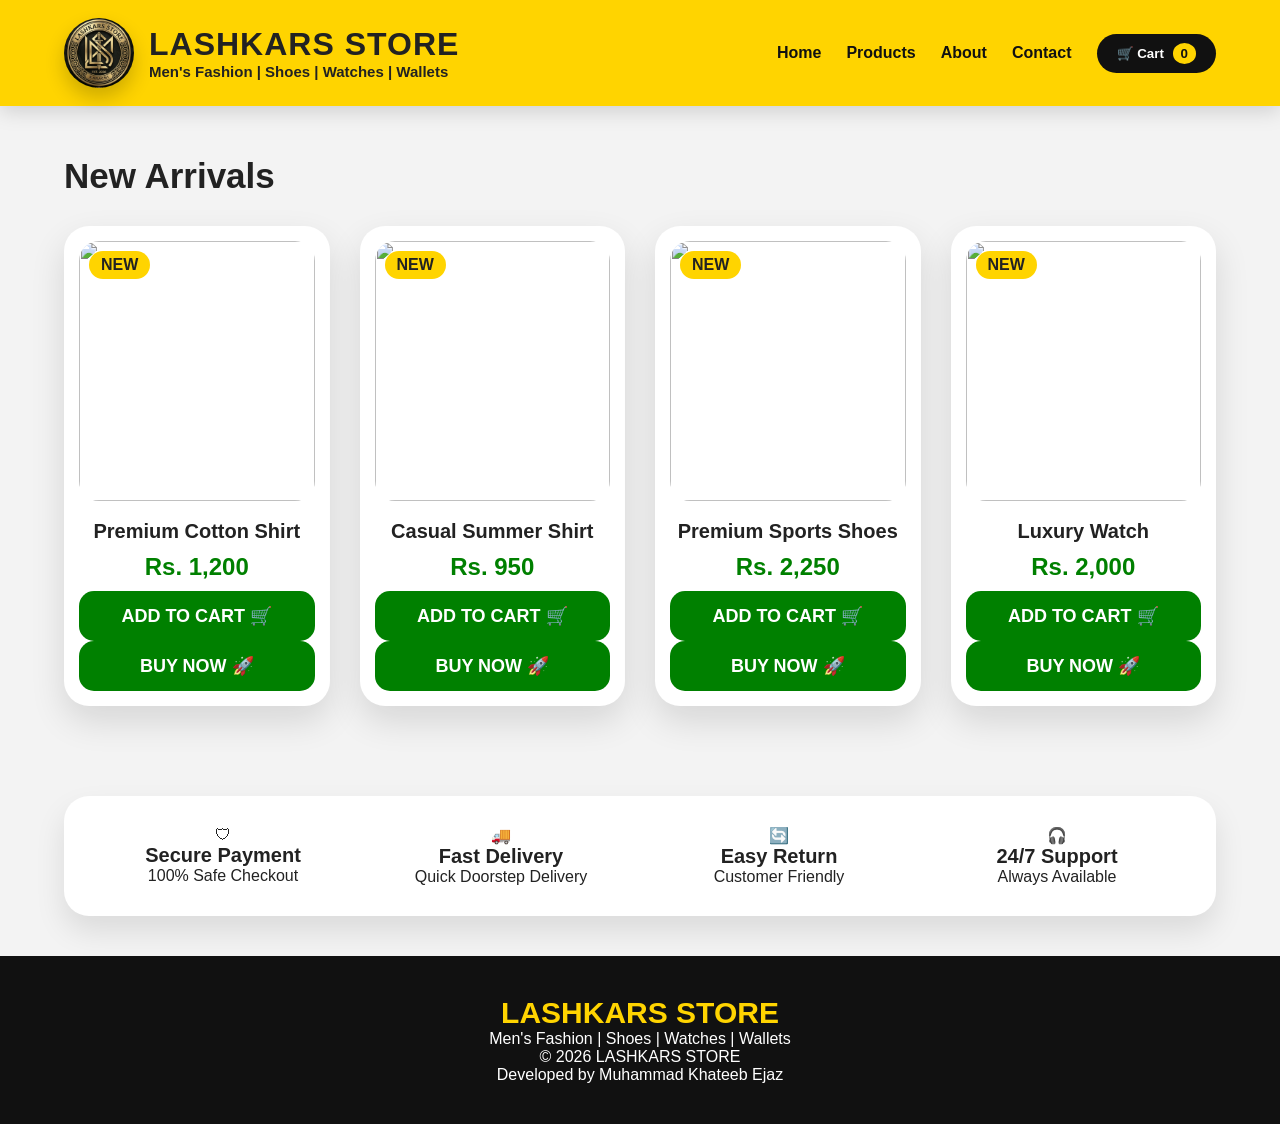
==== commit abdee8c3: "Update payment box styling in index.html" ====
--- a/index.html
+++ b/index.html
@@ -370,7 +370,7 @@
 
 <br><br>
 
-<div style="background:#fff7d6;padding:15px;border-radius:12px;border:2px solid #ffd400;">
+<div class="payment-box">
 
 <h3 style="margin-top:0;color:#008000;">💰 Payment Details</h3>
 
--- a/style.css
+++ b/style.css
@@ -0,0 +1,1174 @@
+
+
+*{
+    margin:0;
+    padding:0;
+    box-sizing:border-box;
+    font-family:Arial, Helvetica, sans-serif;
+}
+
+
+body{
+
+    background:#f3f3f3;
+    color:#222;
+
+}
+
+
+
+/* HEADER */
+
+
+.header{
+
+    background:#ffd400;
+    padding:18px 5%;
+    display:flex;
+    justify-content:space-between;
+    align-items:center;
+    position:sticky;
+    top:0;
+    z-index:100;
+
+    box-shadow:
+    0 5px 20px rgba(0,0,0,0.15);
+
+}
+
+
+
+.logo-area{
+
+    display:flex;
+    align-items:center;
+    gap:15px;
+
+}
+
+
+.logo{
+
+    width:70px;
+    height:70px;
+    border-radius:50%;
+    object-fit:cover;
+
+    background:white;
+
+    box-shadow:
+    0 10px 20px rgba(0,0,0,0.2);
+
+}
+
+
+
+.logo-area h1{
+
+    font-size:32px;
+    font-weight:900;
+    letter-spacing:1px;
+
+}
+
+
+
+.logo-area p{
+
+    font-weight:bold;
+    font-size:15px;
+
+}
+
+
+
+.header-icons{
+
+    display:flex;
+    gap:20px;
+    font-weight:bold;
+
+}
+
+
+
+
+
+
+
+/* PRODUCTS */
+
+
+.products{
+
+    padding:50px 5%;
+
+}
+
+
+
+.products h2{
+
+    font-size:35px;
+    font-weight:900;
+    margin-bottom:30px;
+
+}
+
+
+
+
+.product-grid{
+
+    display:grid;
+
+    grid-template-columns:
+    repeat(auto-fit,minmax(230px,1fr));
+
+    gap:30px;
+
+}
+
+
+
+
+
+
+/* CARD */
+
+
+.product-card{
+
+    background:white;
+
+    border-radius:25px;
+
+    padding:15px;
+
+    text-align:center;
+
+    position:relative;
+
+
+    box-shadow:
+
+    0 15px 35px rgba(0,0,0,0.12);
+
+
+    transition:0.4s;
+
+
+}
+
+
+
+
+.product-card:hover{
+
+    transform:
+    translateY(-12px)
+    rotateX(5deg);
+
+
+    box-shadow:
+
+    0 25px 50px rgba(0,0,0,0.25);
+
+}
+
+
+
+
+
+.product-card img{
+
+
+    width:100%;
+
+    height:260px;
+
+    object-fit:cover;
+
+    border-radius:20px;
+
+
+}
+
+
+
+
+
+.badge{
+
+    position:absolute;
+
+    top:25px;
+
+    left:25px;
+
+
+    background:#ffd400;
+
+    padding:5px 12px;
+
+    border-radius:20px;
+
+    font-weight:bold;
+
+}
+
+
+
+
+
+.product-card h3{
+
+
+    margin-top:15px;
+
+    font-size:20px;
+
+    font-weight:700;
+
+}
+
+
+
+
+.price{
+
+    color:green;
+
+    font-size:24px;
+
+    font-weight:900;
+
+    margin:10px;
+
+}
+
+
+
+
+.product-card button{
+
+
+    width:100%;
+
+    padding:14px;
+
+    border:none;
+
+    border-radius:15px;
+
+
+    background:#008000;
+
+    color:white;
+
+    font-size:18px;
+
+    font-weight:bold;
+
+
+    cursor:pointer;
+
+
+    transition:.3s;
+
+
+}
+
+
+
+
+.product-card button:hover{
+
+
+    background:#006400;
+
+    transform:scale(1.05);
+
+
+}
+
+
+
+
+
+
+
+
+
+/* ORDER MODAL */
+
+
+.modal{
+
+
+    display:none;
+
+    position:fixed;
+
+    top:0;
+
+    left:0;
+
+    width:100%;
+
+    height:100%;
+
+
+    background:
+
+    rgba(0,0,0,.65);
+
+
+    justify-content:center;
+
+    align-items:center;
+
+
+    z-index:200;
+
+
+}
+
+
+
+
+
+.modal-box{
+
+
+    width:90%;
+
+    max-width:420px;
+
+
+    background:white;
+
+
+    padding:30px;
+
+
+    border-radius:30px;
+
+
+    box-shadow:
+
+    0 30px 60px rgba(0,0,0,.4);
+
+
+
+    animation:
+
+    popup .3s ease;
+
+
+}
+
+
+
+
+@keyframes popup{
+
+
+from{
+
+transform:scale(.5);
+
+opacity:0;
+
+}
+
+
+to{
+
+transform:scale(1);
+
+opacity:1;
+
+}
+
+
+}
+
+
+
+
+
+.modal-box h2{
+
+
+    font-size:30px;
+
+    text-align:center;
+
+    margin-bottom:15px;
+
+}
+
+
+
+#productName{
+
+
+    text-align:center;
+
+    color:green;
+
+    font-weight:bold;
+
+    margin-bottom:20px;
+
+}
+
+
+
+
+.close{
+
+
+    float:right;
+
+    font-size:35px;
+
+    cursor:pointer;
+
+}
+
+
+
+
+
+.modal input,
+.modal textarea{
+
+
+    width:100%;
+
+    padding:15px;
+
+    margin:8px 0;
+
+
+    border-radius:15px;
+
+
+    border:2px solid #eee;
+
+
+    outline:none;
+
+
+}
+
+
+
+
+
+.modal textarea{
+
+
+    height:100px;
+
+}
+
+
+
+.modal button{
+
+
+    width:100%;
+
+    padding:15px;
+
+
+    background:#ffd400;
+
+    border:none;
+
+
+    border-radius:15px;
+
+
+    font-size:18px;
+
+    font-weight:bold;
+
+
+}
+
+
+
+
+
+
+
+
+
+
+/* FEATURES */
+
+
+.features{
+
+
+    margin:40px 5%;
+
+    background:white;
+
+
+    padding:30px;
+
+
+    border-radius:25px;
+
+
+    display:grid;
+
+
+    grid-template-columns:
+    repeat(4,1fr);
+
+
+    gap:20px;
+
+
+    text-align:center;
+
+
+    box-shadow:
+    0 15px 30px rgba(0,0,0,.1);
+
+
+}
+
+
+
+.features h3{
+
+
+    font-size:20px;
+
+    font-weight:bold;
+
+}
+
+
+
+
+
+
+
+
+
+/* FOOTER */
+
+
+footer{
+
+
+    background:#111;
+
+    color:white;
+
+
+    text-align:center;
+
+
+    padding:40px;
+
+
+}
+
+
+footer h2{
+
+
+    color:#ffd400;
+
+    font-size:30px;
+
+}
+
+
+
+
+
+
+
+
+
+
+/* MOBILE RESPONSIVE */
+
+
+@media(max-width:768px){
+
+
+
+.header{
+
+
+    flex-direction:column;
+
+    gap:15px;
+
+}
+
+
+
+.logo-area h1{
+
+
+    font-size:22px;
+
+}
+
+
+
+.header-icons{
+
+
+    font-size:12px;
+
+}
+
+
+
+.products h2{
+
+    font-size:28px;
+
+}
+
+
+
+.product-card img{
+
+
+    height:180px;
+
+}
+
+
+
+.features{
+
+
+    grid-template-columns:
+    repeat(2,1fr);
+
+}
+
+
+
+}
+
+
+
+
+@media(max-width:450px){
+
+
+.features{
+
+
+grid-template-columns:1fr;
+
+
+}
+
+
+
+.logo{
+
+
+width:55px;
+
+height:55px;
+
+
+}
+
+
+
+}
+
+
+
+/* =========================
+   MODERN NAVBAR
+========================= */
+
+
+.navbar{
+
+display:flex;
+align-items:center;
+gap:25px;
+
+}
+
+
+.navbar a{
+
+text-decoration:none;
+font-weight:700;
+color:#111;
+
+transition:.3s;
+
+}
+
+
+.navbar a:hover{
+
+color:#008000;
+
+transform:translateY(-3px);
+
+}
+
+
+
+
+.cart-btn{
+
+background:#111;
+
+color:white;
+
+border:none;
+
+padding:12px 20px;
+
+border-radius:30px;
+
+font-weight:bold;
+
+cursor:pointer;
+
+transition:.3s;
+
+}
+
+
+.cart-btn:hover{
+
+background:#008000;
+
+transform:scale(1.05);
+
+}
+
+
+
+#cartCount{
+
+background:#ffd400;
+
+color:#111;
+
+padding:3px 8px;
+
+border-radius:50%;
+
+margin-left:5px;
+
+}
+
+
+
+
+
+
+/* =========================
+   HERO SECTION
+========================= */
+
+
+.hero{
+
+min-height:500px;
+
+padding:60px 5%;
+
+display:flex;
+
+align-items:center;
+
+
+background:
+
+linear-gradient(
+135deg,
+#ffd400,
+#fff
+);
+
+
+border-radius:0 0 50px 50px;
+
+
+}
+
+
+
+.hero div{
+
+max-width:600px;
+
+}
+
+
+
+.hero h1{
+
+
+font-size:55px;
+
+font-weight:900;
+
+line-height:1.1;
+
+}
+
+
+.hero p{
+
+
+font-size:20px;
+
+margin:20px 0;
+
+color:#333;
+
+}
+
+
+
+
+.hero button{
+
+
+background:#111;
+
+color:white;
+
+border:none;
+
+padding:15px 35px;
+
+border-radius:30px;
+
+
+font-size:18px;
+
+font-weight:bold;
+
+
+cursor:pointer;
+
+
+transition:.3s;
+
+
+}
+
+
+
+.hero button:hover{
+
+
+background:#008000;
+
+
+transform:translateY(-5px);
+
+
+}
+
+
+
+
+
+
+
+/* =========================
+ ABOUT SECTION
+========================= */
+
+
+.about{
+
+
+margin:50px 5%;
+
+padding:40px;
+
+background:white;
+
+
+border-radius:30px;
+
+
+text-align:center;
+
+
+box-shadow:
+
+0 15px 40px rgba(0,0,0,.12);
+
+
+}
+
+
+
+.about h2{
+
+
+font-size:35px;
+
+font-weight:900;
+
+margin-bottom:20px;
+
+
+}
+
+
+
+.about p{
+
+
+font-size:18px;
+
+line-height:1.7;
+
+
+}
+
+
+
+
+
+
+
+/* =========================
+ CONTACT SECTION
+========================= */
+
+
+.contact{
+
+
+margin:50px 5%;
+
+
+padding:40px;
+
+
+background:#111;
+
+
+color:white;
+
+
+border-radius:30px;
+
+
+text-align:center;
+
+
+}
+
+
+
+.contact h2{
+
+
+color:#ffd400;
+
+font-size:35px;
+
+font-weight:900;
+
+
+}
+
+
+
+.contact p{
+
+
+font-size:18px;
+
+margin-top:10px;
+
+
+}
+
+
+
+
+
+
+
+/* =========================
+ CART ANIMATION
+========================= */
+
+
+.cart-btn{
+
+
+animation:pulse 2s infinite;
+
+
+}
+
+
+
+@keyframes pulse{
+
+
+0%{
+
+box-shadow:0 0 0 0 rgba(255,212,0,.7);
+
+}
+
+
+70%{
+
+box-shadow:0 0 0 15px rgba(255,212,0,0);
+
+}
+
+
+100%{
+
+box-shadow:0 0 0 0 rgba(255,212,0,0);
+
+}
+
+
+}
+
+
+
+
+
+
+
+
+/* MOBILE NAVBAR */
+
+
+@media(max-width:768px){
+
+
+.navbar{
+
+width:100%;
+
+justify-content:center;
+
+flex-wrap:wrap;
+
+
+}
+
+
+.navbar a{
+
+
+font-size:14px;
+
+
+}
+
+
+
+.hero h1{
+
+
+font-size:35px;
+
+
+}
+
+
+.hero p{
+
+
+font-size:16px;
+
+
+}
+
+
+
+}
+
+
+
+/* =========================
+   PAYMENT SECTION
+========================= */
+
+.payment-box{
+    background:#fff7d6;
+    border:2px solid #ffd400;
+    border-radius:12px;
+    padding:15px;
+    margin-top:15px;
+}
+
+.payment-box h3{
+    margin:0 0 10px;
+    color:#008000;
+    font-size:20px;
+}
+
+.payment-box b{
+    color:#111;
+}
+
+.payment-box small{
+    display:block;
+    margin-top:10px;
+    color:#d32f2f;
+    font-weight:bold;
+    line-height:1.5;
+}
+
+.modal hr{
+    margin:15px 0;
+}
+
+.modal h3{
+    margin:10px 0;
+    font-size:20px;
+}
+
+.modal label{
+    display:block;
+    margin-top:10px;
+    font-weight:bold;
+}
+
+.modal input[type="radio"]{
+    width:auto;
+    margin-right:8px;
+}
+
+.modal input[type="file"]{
+    border:2px dashed #ccc;
+    padding:10px;
+    border-radius:10px;
+    background:#fafafa;
+}
